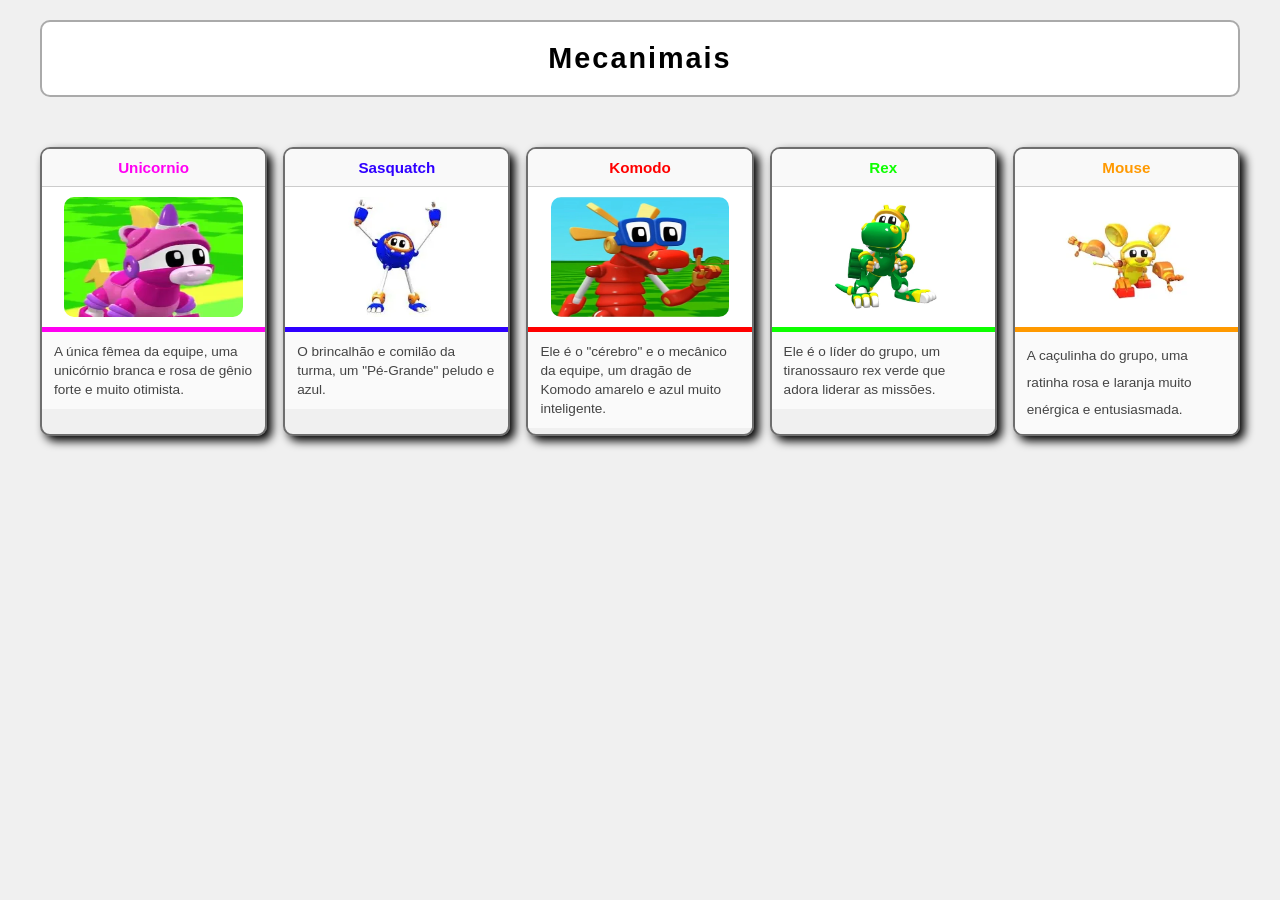
==== Atv3/index.html @ 3bd2bf18 "atividade 3" ====
<!DOCTYPE html>
<html lang="pt-BR">
<head>
  <meta charset="UTF-8" />
  <meta name="viewport" content="width=device-width, initial-scale=1.0"/>
  <meta name="description" content="Página dedicada para o desenho mecanimais" />

  <title>Mecanimais</title>
  <link rel="stylesheet" href="style.css" />
</head>
<body>

  <header>
    <h1>Mecanimais</h1>
  </header>

  <main>
    <div class="cards-grid">

      <div class="card">
        <div class="card-title-pink">Unicornio</div>
        <div class="card-image">
          <img src="268.webp" alt="Unicornio mecanimais" />
        </div>
        <div class="card-desc-pink">A única fêmea da equipe, uma unicórnio branca e rosa de gênio forte e muito otimista. </div>
      </div>

      <div class="card">
        <div class="card-title-blue">Sasquatch</div>
        <div class="card-image">
          <img src="latest.webp" alt="Sasquatch Mecanimais" />
        </div>
        <div class="card-desc-blue">O brincalhão e comilão da turma, um "Pé-Grande" peludo e azul.</div>
      </div>

      <div class="card">
        <div class="card-title-red">Komodo</div>
        <div class="card-image">
          <img src="komodo.png" alt="Komodo Mecanimais" />
        </div>
        <div class="card-desc-red">Ele é o "cérebro" e o mecânico da equipe, um dragão de Komodo amarelo e azul muito inteligente.</div>
      </div>

      <div class="card">
        <div class="card-title-green">Rex </div>
        <div class="card-image">
          <img src="Rex-animal-mechanicals-.webp" alt="Rex Mecanimais" />
        </div>
        <div class="card-desc-green">Ele é o líder do grupo, um tiranossauro rex verde que adora liderar as missões.</div>
      </div>

      <div class="card">
        <div class="card-title-yellow">Mouse</div>
        <div class="card-image">
          <img src="rato.webp" alt="Mouse mecanimais" />
        </div>
        <div class="card-desc-yellow">A caçulinha do grupo, uma ratinha rosa e laranja muito enérgica e entusiasmada.</div>
      </div>

    </div>
  </main>

</body>
</html>
---- Atv3/style.css ----
* {
  margin: 0;
  padding: 0;
  box-sizing: border-box;
}

body {
  font-family: Arial, sans-serif;
  background-color: #f0f0f0;
  color: #333;
}

header {
  display: flex;
  justify-content: center;
  align-items: center;
  padding: 20px;
  margin: 20px 40px;
  background-color: #fff;
  border: 2px solid #aaa;
  border-radius: 10px;
}

header h1 {
  font-size: 1.8rem;
  color: #000000;
  letter-spacing: 2px;
  animation: piscar 1.2s ease-in-out 15;
}


main {
  padding: 30px 40px;
}

.cards-grid {
  display: grid;
  grid-template-columns: repeat(5, 1fr);
  gap: 16px;
}


.card {
    border: 2px solid #0000008a;
    box-shadow: 5px 5px 10px rgba(0, 0, 0, 1);
    border-radius: 10px;
    overflow: hidden;
    animation: aparecer 0.6s ease both;
  }
    
.card:hover {
  transform: translateY(-6px);
  box-shadow: 0 8px 20px rgba(0, 0, 0, 0.15);
  transition: transform 0.3s ease, box-shadow 0.3s ease;
}

.card-title-blue {
  display: flex;
  justify-content: center; 
  padding: 10px 12px;
  font-size: 0.95rem;
  font-weight: bold;
  color: #2f00ff;
  background-color: #f9f9f9;
  border-bottom: 1px solid #ccc;
}
.card-title-green {
  justify-content: center;
  display: flex;
  padding: 10px 12px;
  font-size: 0.95rem;
  font-weight: bold;
  color: #0dff00;
  background-color: #f9f9f9;
  border-bottom: 1px solid #ccc;
}
.card-title-yellow {
  justify-content: center;
  display: flex;
  padding: 10px 12px;
  font-size: 0.95rem;
  font-weight: bold;
  color: #ff9900;
  background-color: #f9f9f9;
  border-bottom: 1px solid #ccc;
}
.card-title-pink {
  justify-content: center;
  display: flex;
  padding: 10px 12px;
  font-size: 0.95rem;
  font-weight: bold;
  color: #ff00f2;
  background-color: #f9f9f9;
  border-bottom: 1px solid #ccc;
}

.card-title-red {
  justify-content: center;
  display: flex;
  padding: 10px 12px;
  font-size: 0.95rem;
  font-weight: bold;
  color: #ff0000;
  background-color: #f9f9f9;
  border-bottom: 1px solid #ccc;
}

.card-image {
  display: flex;
  justify-content: center;
  align-items: center;
  min-height: 140px;
  background-color: #ffffff;
}

.card-image img {
  width: 80%;
  max-height: 120px;
  border-radius: 10px;
}

.card-desc-yellow {
  padding: 10px 12px;
  font-size: 0.85rem;
  color: #444;
  border-top: 5px solid #ff9900;
  background-color: #fafafa;
  line-height: 2;
}

.card-desc-red {
  padding: 10px 12px;
  font-size: 0.85rem;
  color: #444;
  border-top: 5px solid #ff0000;
  background-color: #fafafa;
  line-height: 1.4;
}
.card-desc-blue {
  padding: 10px 12px;
  font-size: 0.85rem;
  color: #444;
  border-top: 5px solid #2f00ff;
  background-color: #fafafa;
  line-height: 1.4;
}
.card-desc-pink {
  padding: 10px 12px;
  font-size: 0.85rem;
  color: #444;
  border-top: 5px solid #ff00f2;
  background-color: #fafafa;
  line-height: 1.4;
}
.card-desc-green {
  padding: 10px 12px;
  font-size: 0.85rem;
  color: #444;
  border-top: 5px solid #0dff00;
  background-color: #fafafa;
  line-height: 1.4;
}


@keyframes aparecer {
  from {
    opacity: 0;
    transform: translateY(30px);
  }
  to {
    opacity: 1;
    transform: translateY(0);
  }
}

/* título do header fica piscando uma vez só */
@keyframes piscar {
  0%   { opacity: 1; }
  50%  { opacity: 0.3; }
  100% { opacity: 1; }
}

/* placeholder da imagem fica girando devagar */
@keyframes girar {
  from { transform: rotate(0deg); }
  to   { transform: rotate(360deg); }
}
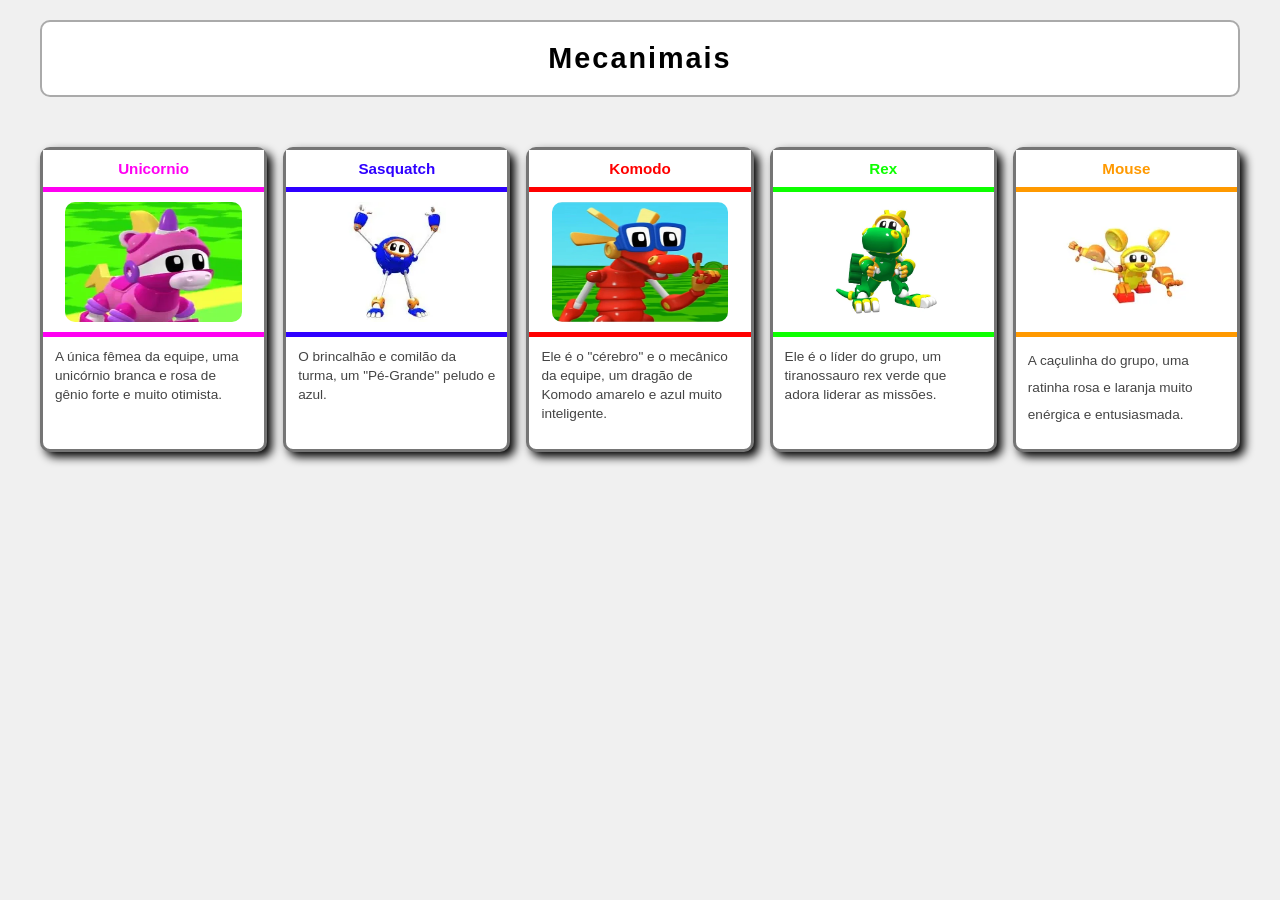
==== commit 1ba61d43: "Adicionando integrantes do grupo e finalizando css" ====
--- a/Atv3/index.html
+++ b/Atv3/index.html
@@ -1,3 +1,4 @@
+<!-- Dupla: Mateus e Henan -->
 <!DOCTYPE html>
 <html lang="pt-BR">
 <head>
--- a/Atv3/style.css
+++ b/Atv3/style.css
@@ -41,17 +41,19 @@
 
 
 .card {
-    border: 2px solid #0000008a;
+    border: 3px solid #0000008a;
     box-shadow: 5px 5px 10px rgba(0, 0, 0, 1);
     border-radius: 10px;
-    overflow: hidden;
-    animation: aparecer 0.6s ease both;
+    background-color: #ffffff;
+    padding-bottom: 10px;
   }
     
 .card:hover {
-  transform: translateY(-6px);
+  transform: translateY(6px) scale(1.05);
   box-shadow: 0 8px 20px rgba(0, 0, 0, 0.15);
   transition: transform 0.3s ease, box-shadow 0.3s ease;
+  animation-name: animation;
+  animation-duration: 0.5s;
 }
 
 .card-title-blue {
@@ -61,8 +63,8 @@
   font-size: 0.95rem;
   font-weight: bold;
   color: #2f00ff;
-  background-color: #f9f9f9;
-  border-bottom: 1px solid #ccc;
+  background-color: #ffffff;
+  border-bottom: 5px solid #2f00ff;
 }
 .card-title-green {
   justify-content: center;
@@ -71,8 +73,8 @@
   font-size: 0.95rem;
   font-weight: bold;
   color: #0dff00;
-  background-color: #f9f9f9;
-  border-bottom: 1px solid #ccc;
+  background-color: #ffffff;
+  border-bottom: 5px solid #0dff00;
 }
 .card-title-yellow {
   justify-content: center;
@@ -81,8 +83,8 @@
   font-size: 0.95rem;
   font-weight: bold;
   color: #ff9900;
-  background-color: #f9f9f9;
-  border-bottom: 1px solid #ccc;
+  background-color: #ffffff;
+  border-bottom: 5px solid #ff9900;
 }
 .card-title-pink {
   justify-content: center;
@@ -91,8 +93,8 @@
   font-size: 0.95rem;
   font-weight: bold;
   color: #ff00f2;
-  background-color: #f9f9f9;
-  border-bottom: 1px solid #ccc;
+  background-color: #ffffff;
+  border-bottom: 5px solid #ff00f2;
 }
 
 .card-title-red {
@@ -102,8 +104,8 @@
   font-size: 0.95rem;
   font-weight: bold;
   color: #ff0000;
-  background-color: #f9f9f9;
-  border-bottom: 1px solid #ccc;
+  background-color: #ffffff;
+  border-bottom: 5px solid #ff0000;
 }
 
 .card-image {
@@ -125,7 +127,7 @@
   font-size: 0.85rem;
   color: #444;
   border-top: 5px solid #ff9900;
-  background-color: #fafafa;
+  background-color: #ffffff;
   line-height: 2;
 }
 
@@ -134,7 +136,7 @@
   font-size: 0.85rem;
   color: #444;
   border-top: 5px solid #ff0000;
-  background-color: #fafafa;
+  background-color: #ffffff;
   line-height: 1.4;
 }
 .card-desc-blue {
@@ -142,7 +144,7 @@
   font-size: 0.85rem;
   color: #444;
   border-top: 5px solid #2f00ff;
-  background-color: #fafafa;
+  background-color: #ffffff;
   line-height: 1.4;
 }
 .card-desc-pink {
@@ -150,7 +152,7 @@
   font-size: 0.85rem;
   color: #444;
   border-top: 5px solid #ff00f2;
-  background-color: #fafafa;
+  background-color: #ffffff;
   line-height: 1.4;
 }
 .card-desc-green {
@@ -158,31 +160,21 @@
   font-size: 0.85rem;
   color: #444;
   border-top: 5px solid #0dff00;
-  background-color: #fafafa;
+  background-color: #ffffff;
   line-height: 1.4;
 }
 
-
-@keyframes aparecer {
-  from {
-    opacity: 0;
-    transform: translateY(30px);
-  }
-  to {
-    opacity: 1;
-    transform: translateY(0);
+@media (max-width: 600px) {
+  .cards-grid {
+    grid-template-columns: repeat(2, 1fr);
   }
 }
 
-/* título do header fica piscando uma vez só */
-@keyframes piscar {
-  0%   { opacity: 1; }
-  50%  { opacity: 0.3; }
-  100% { opacity: 1; }
-}
-
-/* placeholder da imagem fica girando devagar */
-@keyframes girar {
-  from { transform: rotate(0deg); }
-  to   { transform: rotate(360deg); }
-}
+@keyframes animation {
+  from {
+    transform:rotate(0deg);
+  } 
+  to {
+    transform:rotate(360deg);
+  }
+}
